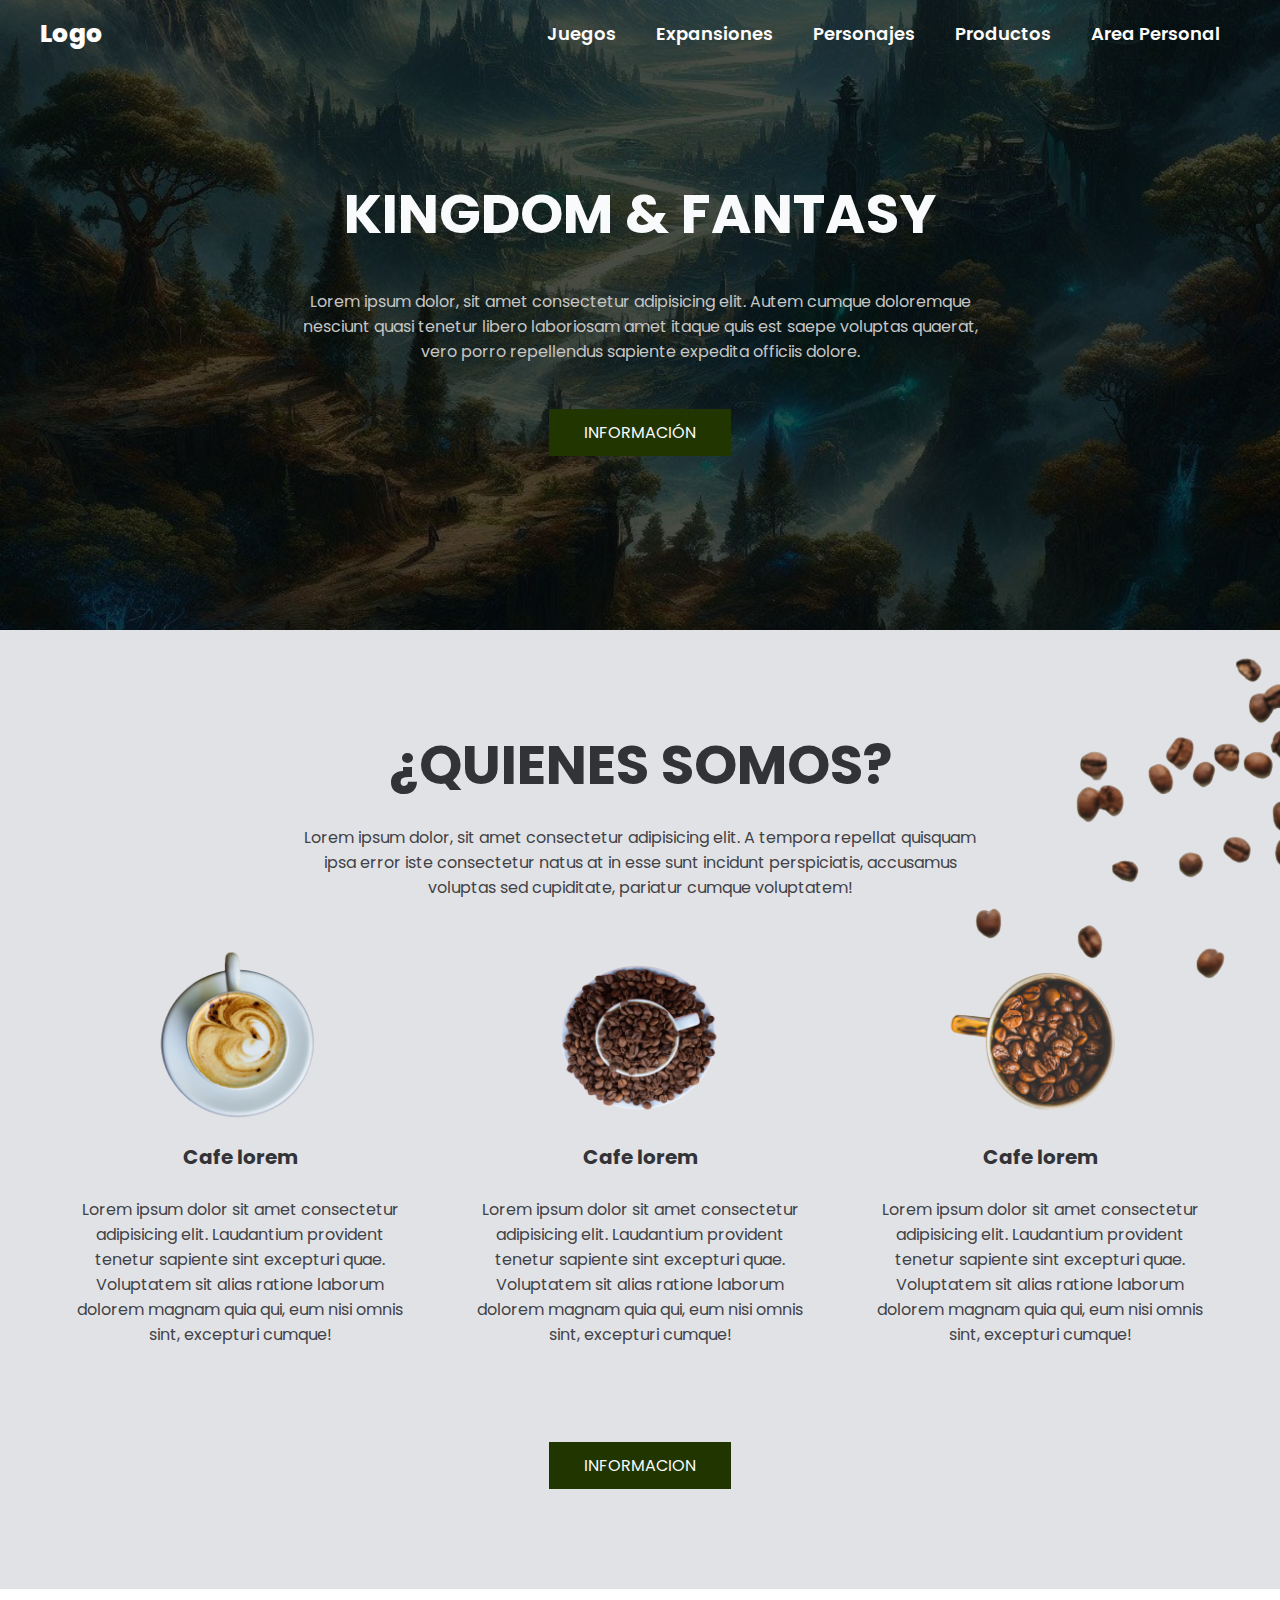
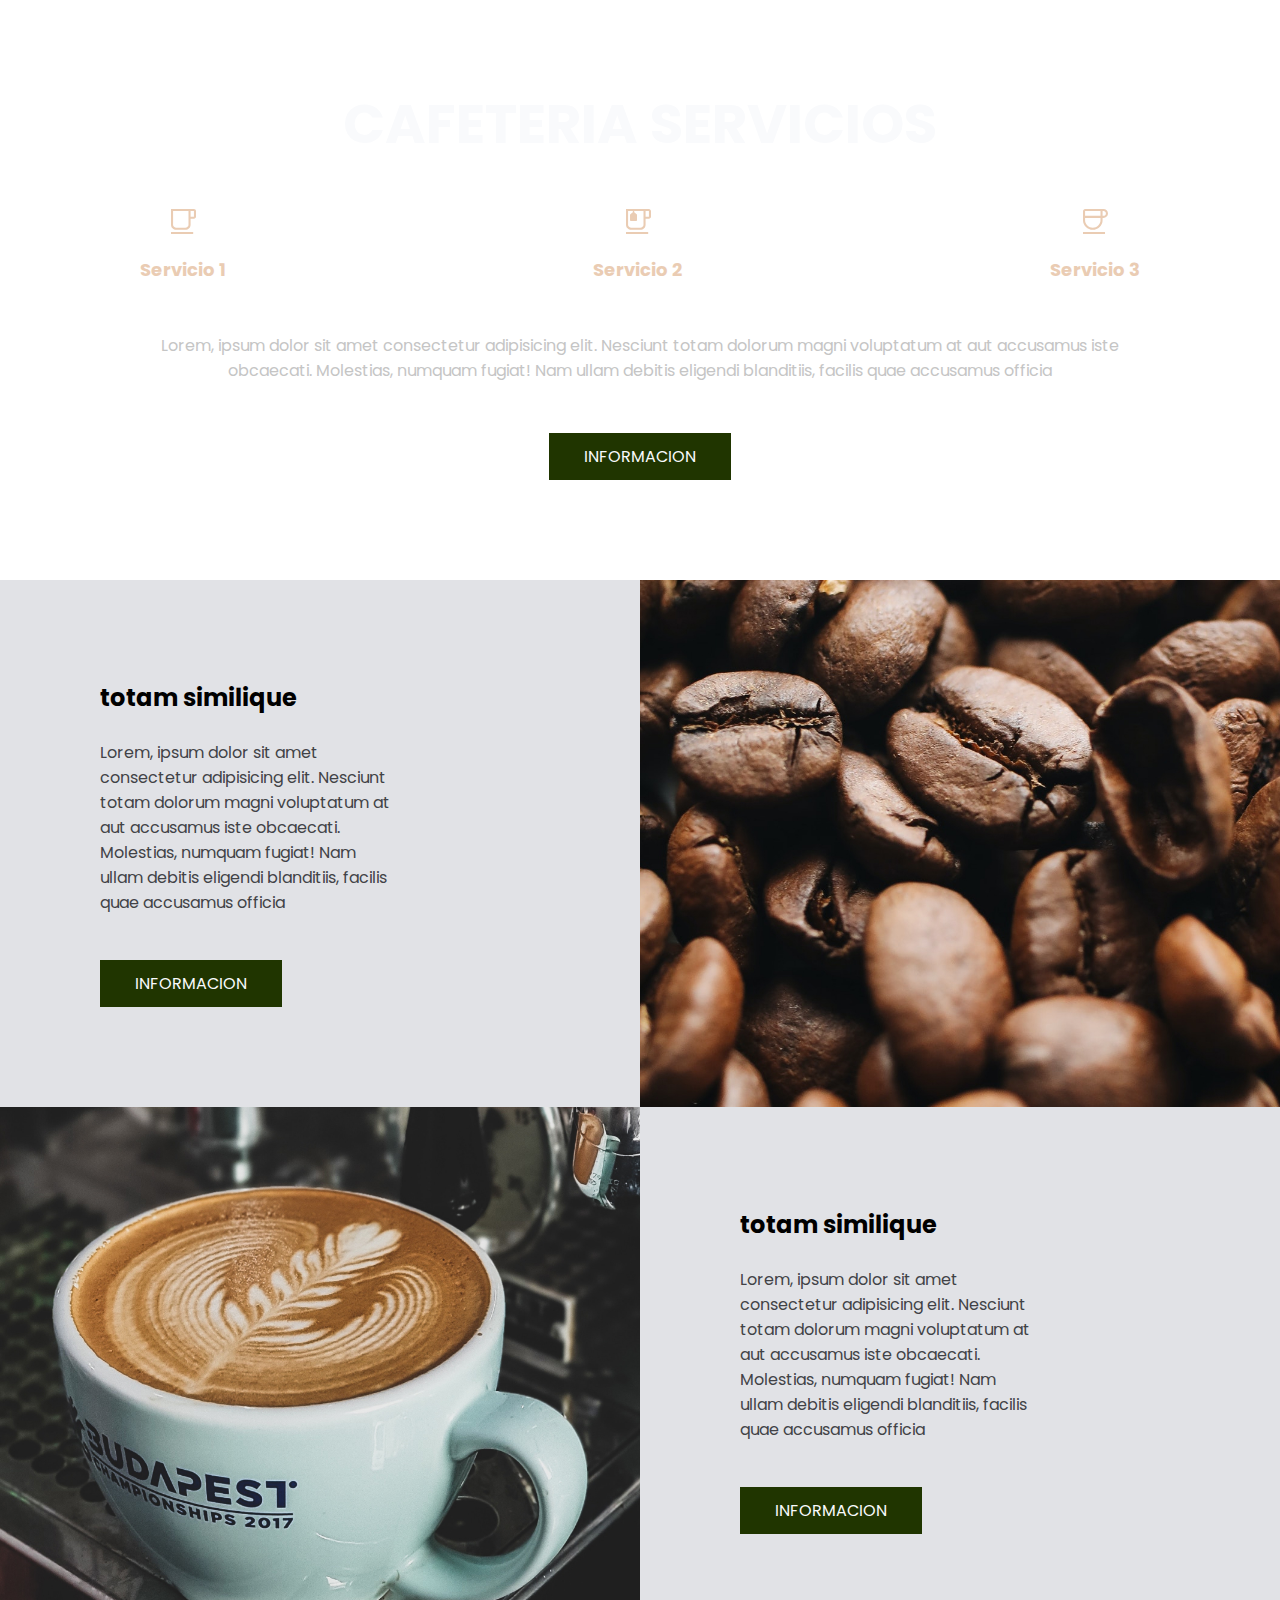
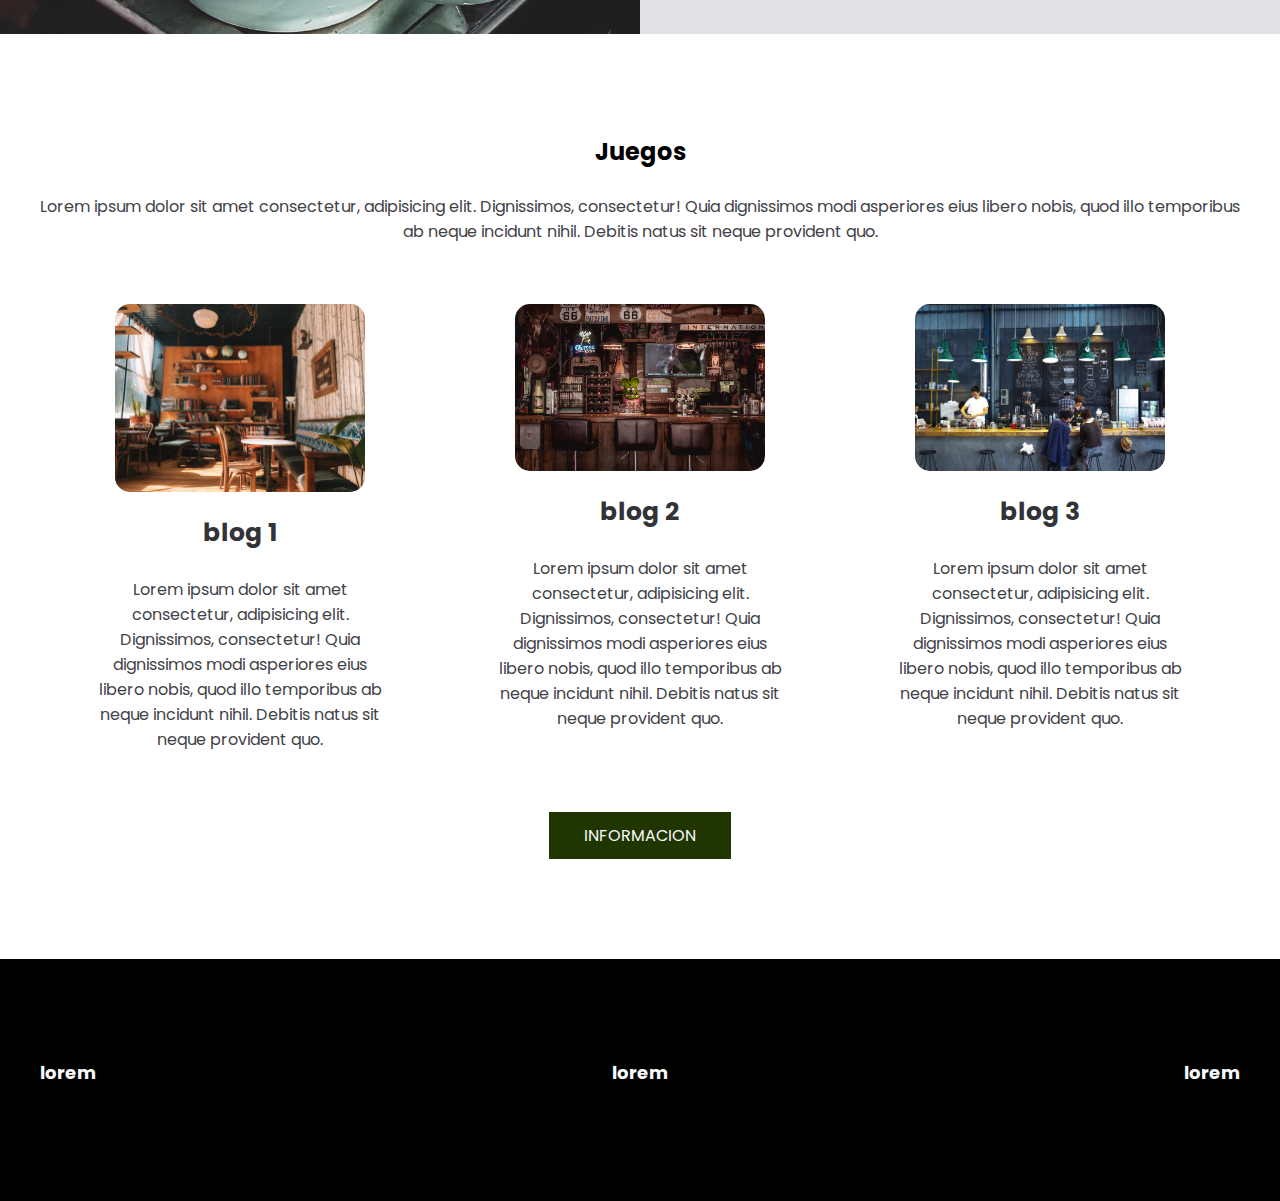
==== index.html @ b78b921e "initial commit" ====
<!DOCTYPE html>
<html lang="en">
<head>
    <meta charset="UTF-8">
    <meta name="viewport" content="width=device-width, initial-scale=1.0">
    <!-- enlace al css -->
    <link rel="stylesheet" href="CSS/style.css">
    <!-- favicon -->
    <link rel="shortcut icon" href="/icon/favicon.png" type="image/x-icon">
    <title>Pagina Principal</title>
</head>
<body>
    <header class="header">
        <div class="menu container">
            <a href="#" class="logo">Logo</a>
            <input type="checkbox" id="menu" />
            <label for="menu">
                <img src="images/menu.png" class="menu-icono" alt="">
            </label>
            <nav class="navbar">
                <ul class="lis">
                    <li><a href="">Juegos</a></li>
                    <li><a href="">Expansiones</a></li>
                    <li><a href="">Personajes</a></li>
                    <li><a href="">Productos</a></li>
                    <li><a href="login.html">Area Personal</a></li>
                </ul>
            </nav>
        </div>

        <div class="header-content container">

            <h1>kingdom & fantasy</h1>
            <p>
                Lorem ipsum dolor, sit amet consectetur adipisicing elit. Autem cumque doloremque nesciunt quasi tenetur libero 
                laboriosam amet itaque quis est saepe voluptas quaerat, vero porro repellendus sapiente expedita officiis dolore.
            </p>
            <a href="#" class="btn-1">Información</a>
        </div>

    </header>

    <section class="coffee">
        <img src="./images/bg2.png" class="coffee-img" alt="">

        <div class="coffee-content container">
            <h2>¿Quienes somos?</h2>
            <p class="txt-p">Lorem ipsum dolor, sit amet consectetur adipisicing elit. A tempora repellat quisquam ipsa error iste consectetur 
                natus at in esse sunt incidunt perspiciatis, accusamus voluptas sed cupiditate, pariatur cumque voluptatem!
            </p>

            <div class="coffee-group">
                <div class="coffee-1">
                    <img src="images/c1.png" alt="">
                    <h3>Cafe lorem</h3>
                    <p>Lorem ipsum dolor sit amet consectetur adipisicing elit. Laudantium provident tenetur sapiente sint excepturi quae. Voluptatem sit alias 
                        ratione laborum dolorem magnam quia qui, eum nisi omnis sint, excepturi cumque!
                    </p>
                </div>

                <div class="coffee-1">
                    <img src="images/c2.png" alt="">
                    <h3>Cafe lorem</h3>
                    <p>Lorem ipsum dolor sit amet consectetur adipisicing elit. Laudantium provident tenetur sapiente sint excepturi quae. Voluptatem sit alias 
                        ratione laborum dolorem magnam quia qui, eum nisi omnis sint, excepturi cumque!
                    </p>
                </div>

                <div class="coffee-1">
                    <img src="images/c3.png" alt="">
                    <h3>Cafe lorem</h3>
                    <p>Lorem ipsum dolor sit amet consectetur adipisicing elit. Laudantium provident tenetur sapiente sint excepturi quae. Voluptatem sit alias 
                        ratione laborum dolorem magnam quia qui, eum nisi omnis sint, excepturi cumque!
                    </p>
                </div>
            </div>
            <a href="#" class="btn-1">Informacion</a>

        </div>
    </section>

    <main class="services">

        <div class="services-content container">
            <h2>Cafeteria servicios</h2>

            <div class="services-group">

                <div class="services-1">
                    <img src="images/i1.svg" alt="">
                    <h3>Servicio 1</h3>
                </div>

                <div class="services-1">
                    <img src="images/i2.svg" alt="">
                    <h3>Servicio 2</h3>
                </div>

                <div class="services-1">
                    <img src="images/i3.svg" alt="">
                    <h3>Servicio 3</h3>
                </div>

            </div>

            <p>
                Lorem, ipsum dolor sit amet consectetur adipisicing elit. 
                Nesciunt totam dolorum magni voluptatum at aut accusamus iste obcaecati. 
                Molestias, numquam fugiat! Nam ullam debitis eligendi blanditiis, facilis quae accusamus officia
            </p>
            <a href="#" class="btn-1">Informacion</a>
        </div>
    </main>

    <section class="general">

        <div class="general-1">
            <h2>totam similique</h2>
            <p>
                Lorem, ipsum dolor sit amet consectetur adipisicing elit. 
                Nesciunt totam dolorum magni voluptatum at aut accusamus iste obcaecati. 
                Molestias, numquam fugiat! Nam ullam debitis eligendi blanditiis, facilis quae accusamus officia
            </p>
            <a href="#" class="btn-1">informacion</a>
        </div>
        <div class="general-2">

        </div>

    </section>

    <section class="general">

        <div class="general-3"></div>

        <div class="general-1">
            <h2>totam similique</h2>
            <p>
                Lorem, ipsum dolor sit amet consectetur adipisicing elit. 
                Nesciunt totam dolorum magni voluptatum at aut accusamus iste obcaecati. 
                Molestias, numquam fugiat! Nam ullam debitis eligendi blanditiis, facilis quae accusamus officia
            </p>
            <a href="#" class="btn-1">informacion</a>
        </div>
        
            
        </div>

    </section>

    <section class="blog container">

        <h2>Juegos</h2>
        <p>
            Lorem ipsum dolor sit amet consectetur, adipisicing elit. Dignissimos, consectetur! Quia dignissimos modi asperiores
             eius libero nobis, quod illo temporibus ab neque incidunt nihil. Debitis natus sit neque provident quo.
        </p>

        <div class="blog-content">
            <div class="blog-1">
                <img src="images/blog1.jpg" alt="">
                <h3>blog 1</h3>
                <p>
                    Lorem ipsum dolor sit amet consectetur, adipisicing elit. Dignissimos, consectetur! Quia dignissimos modi asperiores
                     eius libero nobis, quod illo temporibus ab neque incidunt nihil. Debitis natus sit neque provident quo.
                </p>
            </div>

            <div class="blog-1">
                <img src="images/blog2.jpg" alt="">
                <h3>blog 2</h3>
                <p>
                    Lorem ipsum dolor sit amet consectetur, adipisicing elit. Dignissimos, consectetur! Quia dignissimos modi asperiores
                     eius libero nobis, quod illo temporibus ab neque incidunt nihil. Debitis natus sit neque provident quo.
                </p>
            </div>

            <div class="blog-1">
                <img src="images/blog3.jpg" alt="">
                <h3>blog 3</h3>
                <p>
                    Lorem ipsum dolor sit amet consectetur, adipisicing elit. Dignissimos, consectetur! Quia dignissimos modi asperiores
                     eius libero nobis, quod illo temporibus ab neque incidunt nihil. Debitis natus sit neque provident quo.
                </p>
            </div>
        </div>

        <a href="#" class="btn-1">informacion</a>
    </section>

    <footer class="footer">
        <div class="footer-content container">
            <div class="link">
                <h3>lorem</h3>
                <ul>
                    <li><a href="#"></a></li>
                    <li><a href="#"></a></li>
                    <li><a href="#"></a></li>
                    <li><a href="#"></a></li>
                    <li><a href="#"></a></li>
                </ul>
            </div>

            <div class="link">
                <h3>lorem</h3>
                <ul>
                    <li><a href="#"></a></li>
                    <li><a href="#"></a></li>
                    <li><a href="#"></a></li>
                    <li><a href="#"></a></li>
                    <li><a href="#"></a></li>
                </ul>
            </div>

            <div class="link">
                <h3>lorem</h3>
                <ul>
                    <li><a href="#"></a></li>
                    <li><a href="#"></a></li>
                    <li><a href="#"></a></li>
                    <li><a href="#"></a></li>
                    <li><a href="#"></a></li>
                </ul>
            </div>
        </div>
    </footer>
</body>
</html>
---- CSS/style.css ----
@import url('https://fonts.googleapis.com/css2?family=Poppins:wght@400;500;600;700;800&display=swap');

*{
    margin: 0;
    padding: 0;
    box-sizing: border-box;
    text-decoration: none;
    list-style: none;
}
body{
    font-family: 'poppins', sans-serif;
}
.container{
    max-width: 1200px;
    margin: 0 auto;
}

.header{
    background-image: linear-gradient(
        rgba(0,0,0,0.7),
        rgba(0,0,0,0.7)),
        url(../img/fondoHeader.jpeg);
    background-position: center bottom;
    background-repeat: no-repeat;
    background-size: cover;
    min-height: 70vh;
    display: flex;
    align-items: center;
}

.menu{
    position: absolute;
    top: 0;
    left: 0;
    right: 0;
    display: flex;
    align-items: center;
    justify-content: space-between;
}

.logo{
    color: #FFFDFC;
    font-size: 25px;
    font-weight: 800;
}


.menu .navbar ul li{
    position: relative;
    float: left;

}

.menu .navbar ul li a{
    font-size: 18px;
    padding: 20px;
    color: #FFFDFC;
    display: block;
    font-weight: 600;
}
.menu .navbar ul li a:hover{
    color: #406608;
}

#menu{
    display: none;
}

.menu-icono{
    width: 25px;
}
.menu label{
    cursor: pointer;
    display: none;
}

.header-content{
    text-align: center;
}

.header-content h1{
    font-size: 55px;
    line-height: 80px;
    color: #F9FAFC;
    text-transform: uppercase;
    margin-bottom: 35px;
}

.header-content p{
    font-size: 16px;
    color: #c5c5c5;
    padding: 0 250px;
}

.btn-1{
    display: inline-block;
    padding: 11px 35px;
    background-color: #203500;
    color: #F9FAFC;
    text-transform: uppercase;
}

.btn-1:hover{
    background-color: #314d06;
}

.coffee{
    padding: 100px 0;
    background-color: #E1E2E6;
    position: relative;
}
.coffee-content{
    text-align: center;
}
.coffee-content h2{
    font-size: 55px;
    line-height: 70px;
    color: #323337;
    text-transform: uppercase;
    padding: 0 250px;
    margin-bottom: 15px;
}

.txt-p{
    font-size: 16px;
    color: #414247;
    padding: 0 250px;
    margin-bottom: 35px;
}

.coffee-group{
    display: flex;
    justify-content: space-between;
    margin-bottom: 50px;

}

.coffee-1{
    padding: 0 25px;
}

.coffee-1 img{
    width: 200px;
}
.coffee-img{
    position: absolute;
    top: 0;
    right: 0;
}

.coffee-1 h3{
    color: #323337;
    font-size: 20px;
    margin-bottom: 15px;

}

.services{
    background-image: linear-gradient(
        rgba(0,0,0,0.7),
        rgba(0,0,0,0.7)),
        url(../images/bg2.jpg);
    background-position: center center;
    background-repeat: no-repeat;
    background-size: cover;
    background-attachment: fixed;
    padding: 100px 0;

}

.services-content{
    text-align: center;
}

.services-content h2{
    font-size: 55px;
    line-height: 70px;
    color: #F9FAFC;
    text-transform: uppercase;
    margin-bottom: 50px;


}

.services-content p{
    font-size: 16px;
    color: #c5c5c5;
    margin-bottom: 50px;
    padding: 0 100px;

}
.services-group{
    display: flex;
    justify-content: space-between;
    margin-bottom: 50px;
}
.services-1{
    padding: 0 100px;
}

.services-1 img{
    width: 25px;
    margin-bottom: 15px;
}
.services-1 h3{
    color: #EACCB3;
    font-size: 18px;
}
.general{
    display: flex;
}
.general-1{
    width: 50%;
    padding: 100px 250px 100px 100px;
    background-color: #E1E2E6;
}

.general-2{
    background-image: url(../images/coffe-1.jpg);
    background-position: center center;
    background-repeat: no-repeat;
    background-size: cover;
    width: 50%;
}

.general-3{
    background-image: url(../images/coffee-2.jpg);
    background-position: center center;
    background-repeat: no-repeat;
    background-size: cover;
    width: 50%;
}
.h2{
    font-size: 55px;
    line-height: 70px;
    color: #323337;
    text-transform: uppercase;
    margin-bottom: 20px;

}

p{
    font-size: 16px;
    color: #414247;
    margin: 25px 0 45px 0;
}

.blog{
    padding: 100px 0;
    text-align: center;
}

.blog-content{
    display: flex;
    justify-content: space-between;
}

.blog-1{
    padding: 15px 55px;
}

.blog-1 img{
    width: 250px;
    border-radius: 15px;
    margin-bottom: 15px;
}
.blog-1 h3{
    font-size: 25px;
    color: #323337;
}

.footer{
    padding: 100px 0;
    background-color: #000;
    bottom: 0;
    
}

.footer-content{
    display: flex;
    justify-content: space-between;
}

.link h3{
    font-size: 18px;
    color: #F9FAFC;
    margin-bottom:15px ;

}

.link a{
    font-size: 16px;
    color: #c5c5c5;
    display: block;
    margin-bottom: 15px;
}



/* estilo pagina de inicio y registro --------------------- */

.pagLog{
    font-family: 'poppins', sans-serif;
    min-height: 70vh;
    display: flex;
    align-items: center;
    justify-content: center;
    background-image: url(../img/nubes.jpg);
    background-repeat: no-repeat;

    background-position: center center;
    background-size: cover;

}

form{
    padding: 50px 55px 85px 55px;
    box-shadow: 0 0 20px rgba(0, 0, 0, 0.2);
    border-radius: 20px;
    text-align: center;
    /* width: 400px; */
    border: 1px solid rebeccapurple;
    margin-top: 50px;
    -webkit-backdrop-filter: blur(60px);
    backdrop-filter: blur(100px);
}
.formLog{
    width: 500px;
}

.formReg{
    width: 500px;
}


.input-group{
    display: flex;
    flex-direction: column;
    text-align: left;
}

.h2l{
    color: #1B1B1B;
    font-size: 35px;
    margin: 0;
}

.pl{
    font-size: 16px;
    color: #353535;
    margin-bottom: 20px;
}

.line{
    display: inline-block;
    width: 50px;
    height: 7px;
    background: linear-gradient(
        90deg,
        rgba(214,0,254,1) 0%,
        rgba(136,1,254,1) 77%);
    
}

.lblLog{
    color: #353535;
    font-size: 15px;
    font-weight: 600;
    margin-bottom: 15px;
}
input{
    padding: 17px 10px;
    border-radius: 10px;
    margin-bottom: 20px;
    border: 2px solid #EDEDED;
    color: #1B1B1B;
    outline: none;
}

input::placeholder{
    color: #c0c0c0;
}
.form-txt{
    margin-bottom: 30px;
    display: flex;
    justify-content: space-between;
    text-align: center;
}
.form-txt a{
    color: #1B1B1B;
    font-size: 14px;
    font-weight: 600;
    text-decoration: none;
}

.btn{
    font-size: 16px;
    color: #FFcFFF;
    border: 0;
    border-radius: 25px;
    background: linear-gradient(
        90deg,
        rgba(214,0,254,1) 0%,
        rgba(136,1,254,1) 77%);
    box-shadow: 0 0 20px rgba(214, 0, 254, 0.4);
    cursor: pointer;
}

.btn:hover {
    background: linear-gradient(
        90deg,
        rgba(136,1,254,1) 0%,
        rgba(214,0,254,1) 77%);
    
}






/* responsive */

@media(max-width:991px){
    .menu{
        padding: 30px;
    }
    .menu label{
        display: initial;
    }
    .menu .navbar{
        position: absolute;
        top: 100%;
        left: 0;
        right: 0;
        background-color: #323337;
        display: none;
    }

    .menu .navbar ul li{
        width: 100%;
    }
    #menu:checked ~ .navbar{
        display: initial;
    }
    .header{
        min-height: 0vh;
    }
    .header-content{
        padding: 100px 30px;
    }
    .header-content p{
        padding: 0;
    }

    .coffee{
        padding: 30px;
    }
    .coffee-content h2{
        padding: 0;
    }
    .txt-p{
        padding: 0;
    }
    .coffee-group{
        flex-direction: column;
        margin-bottom: 0;

    }

    .coffee-img{

        display: none;

    }
    .services{
        padding: 30px;
    }

    .services-content p{
        padding: 0;
    }
    .services-group{
        flex-direction: column;
        margin-bottom: 0;

    }

    .services-1{
        margin-bottom: 25px;
    }

    .general{
        flex-direction: column;
    }

    .general-1{
        width: 100%;
        padding: 30px;
        text-align: center;
    }

    .general-2, .general-3 {
        display: none;
    }

    .blog{
        padding: 30px;

    }
    .blog-content{
         flex-direction: column;

    }
    .blog-1{
        padding: 0;
    }

    .footer{
        padding: 30px;
    }
    .footer-content{
        flex-direction: column;
        text-align: center;
    }

    /* pantalla login y registro */

    .pagLog{
        padding: 30px;
    }

    .formReg{
        padding: 50px 30px;
        width: 100%;
        
    }

    .formLog{
        padding: 50px 30px;
        width: 100%;
    }
    input{
        padding: 15px 10px;
    }
}
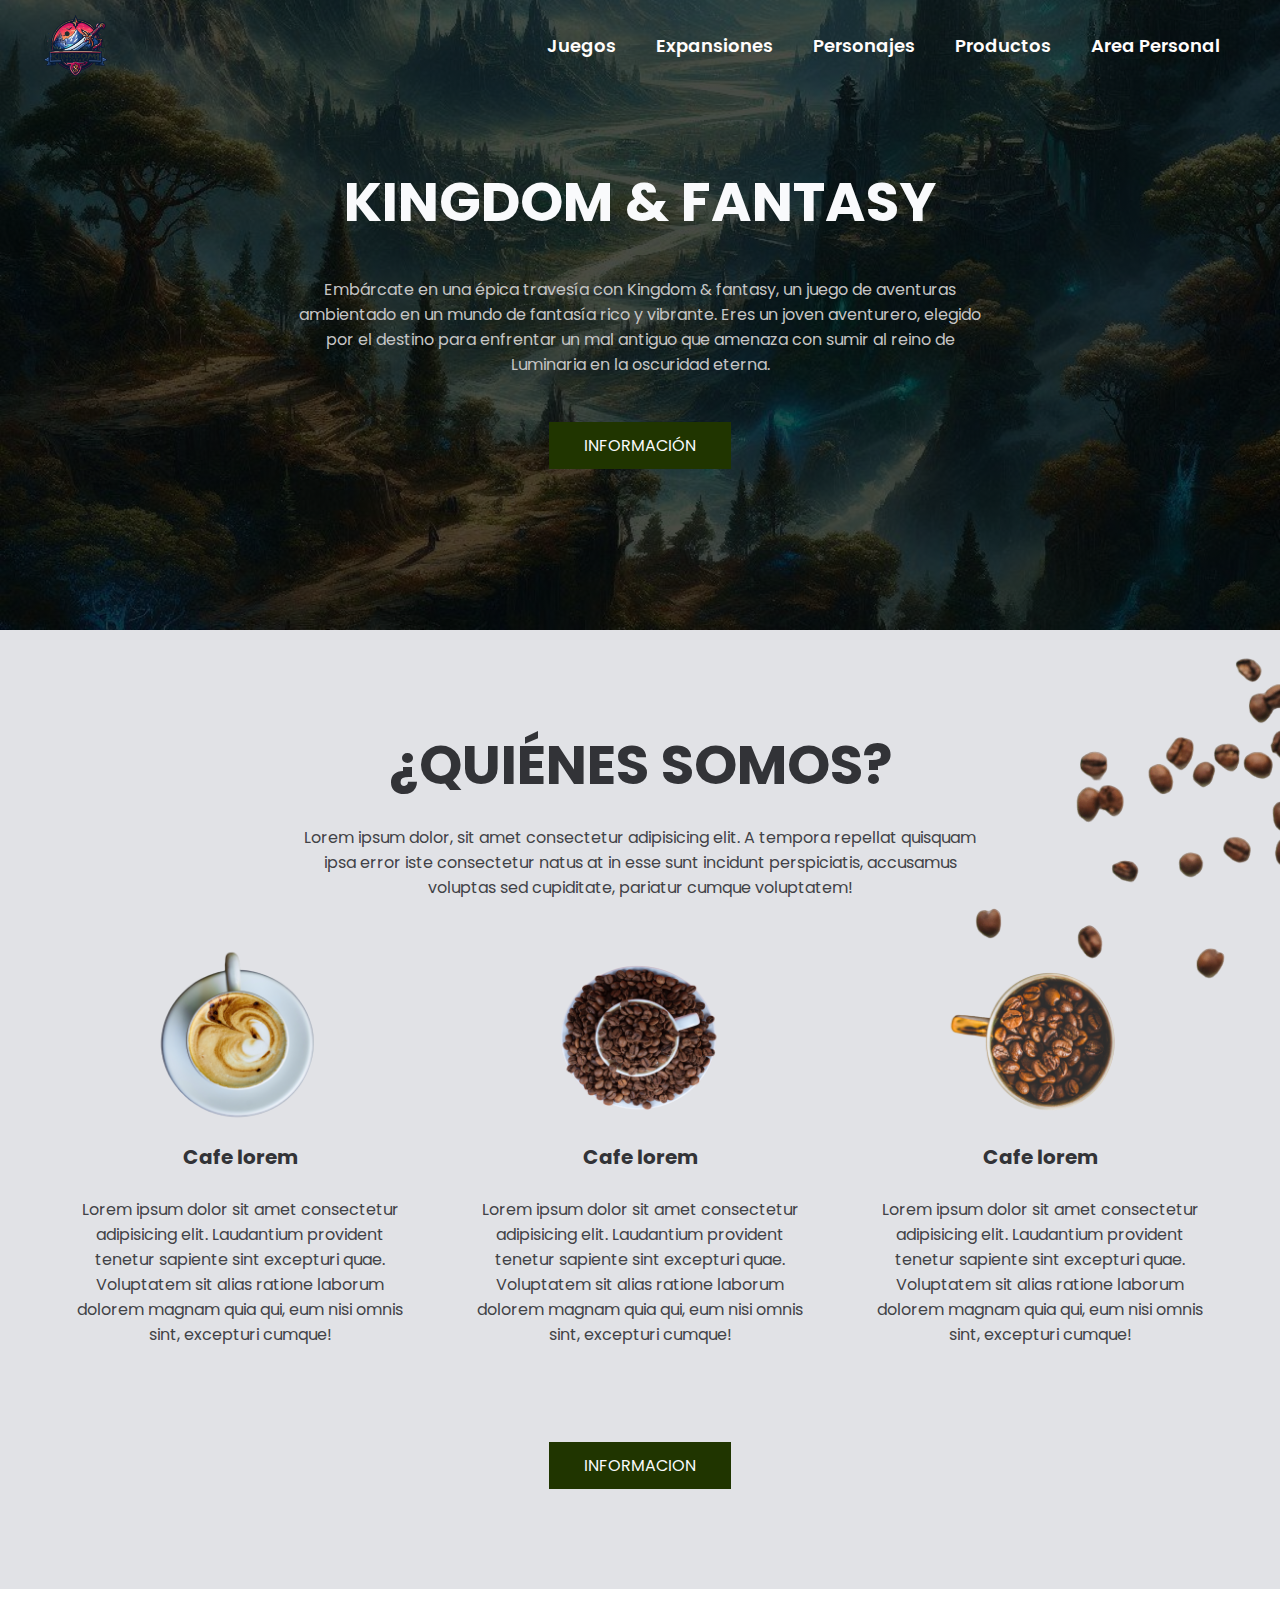
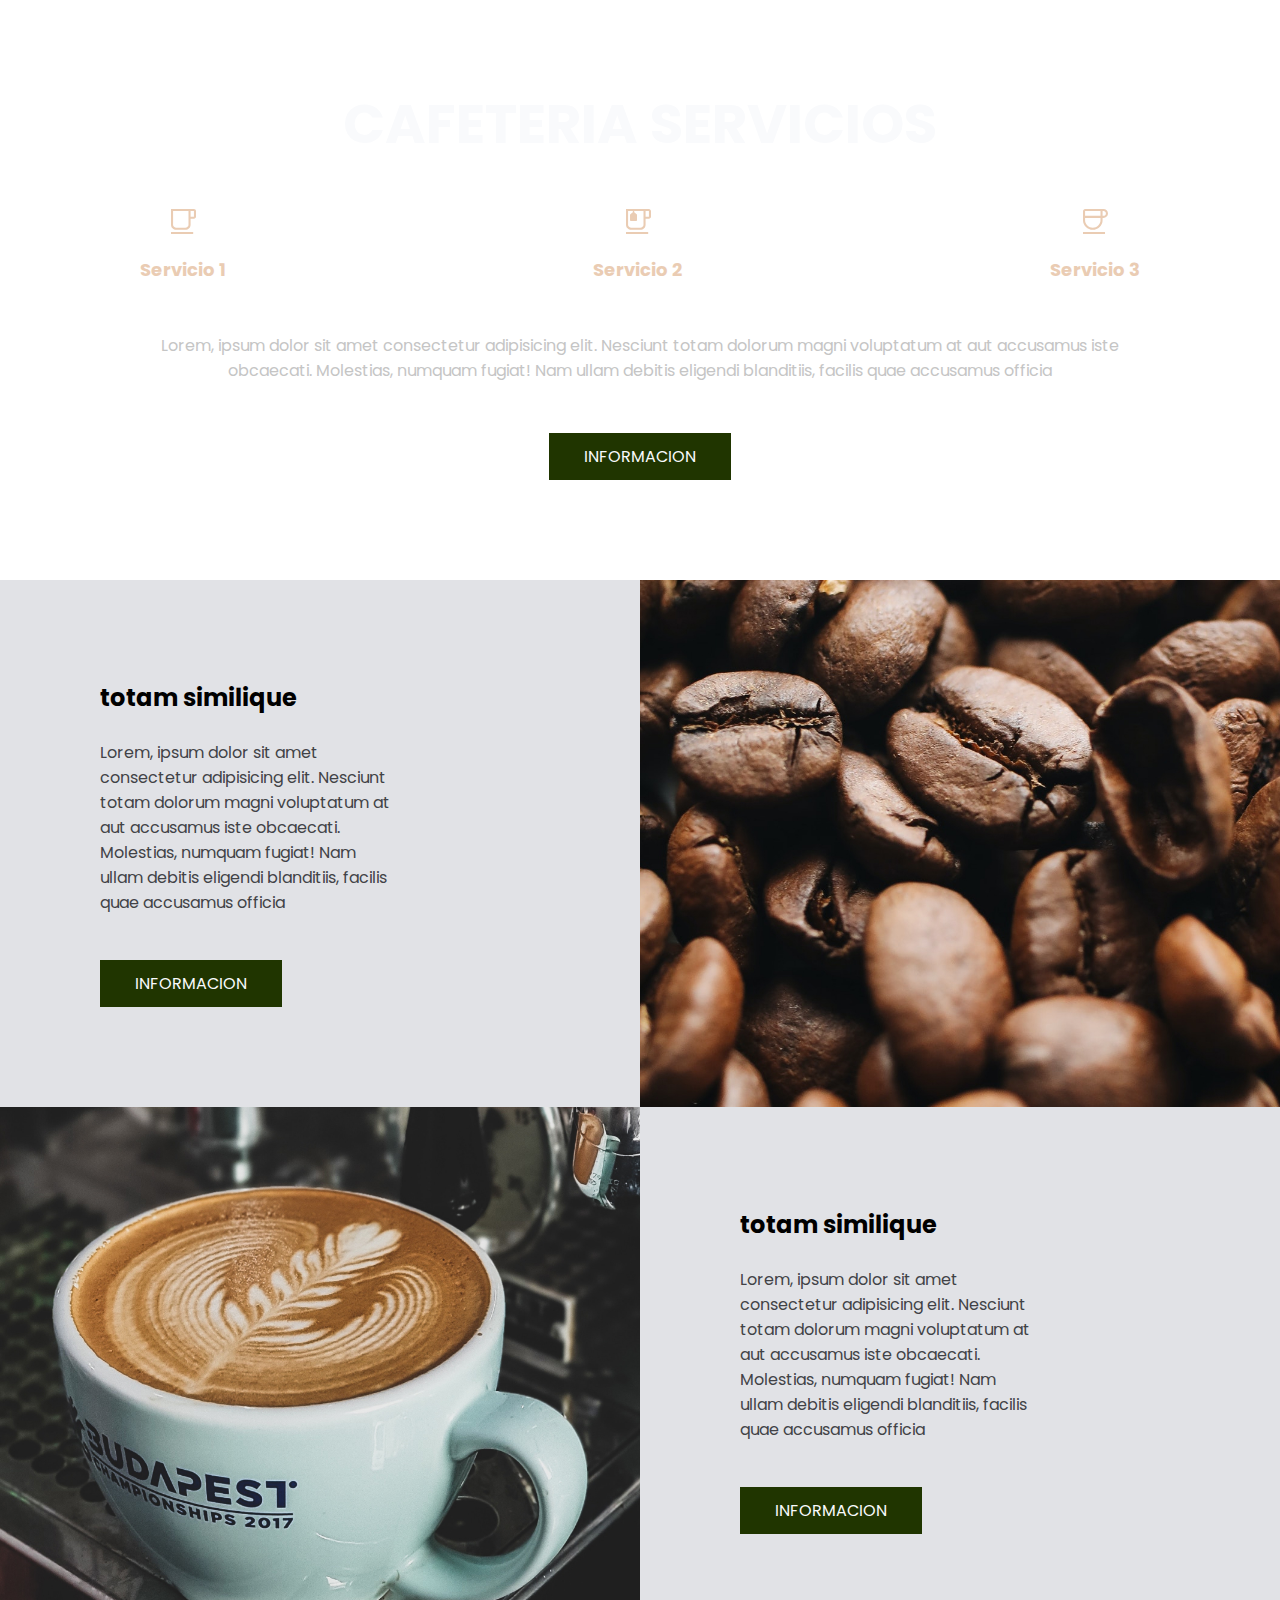
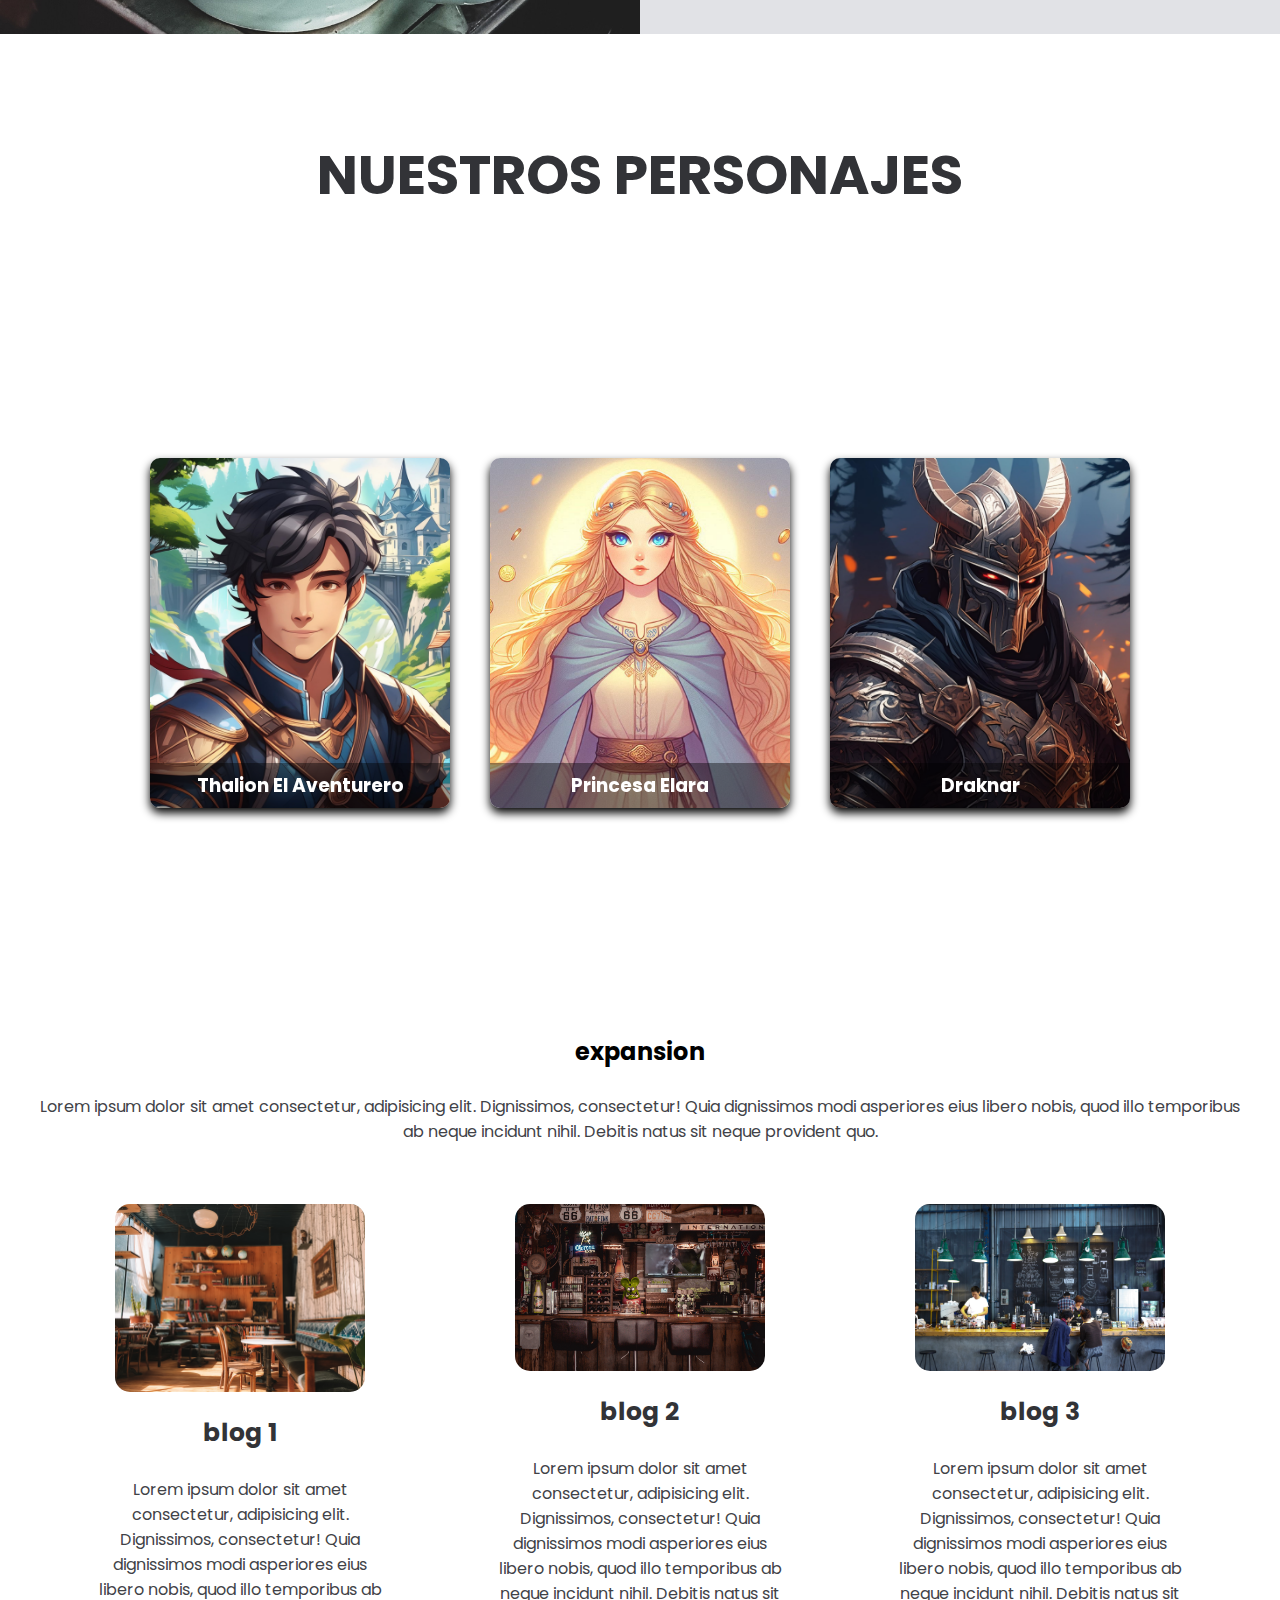
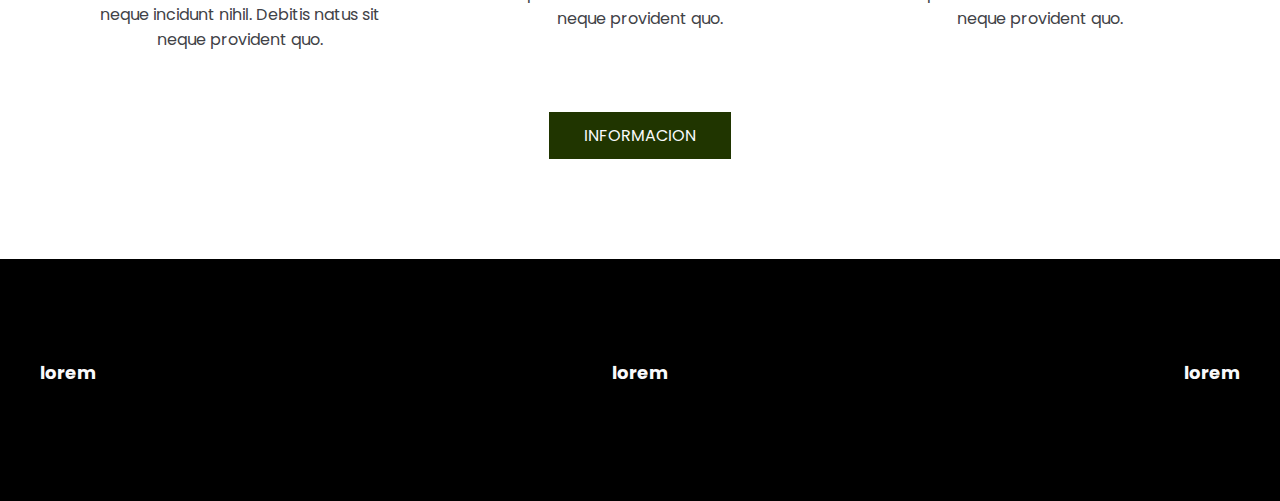
==== commit ae4c2f7d: "3" ====
--- a/index.html
+++ b/index.html
@@ -12,7 +12,7 @@
 <body>
     <header class="header">
         <div class="menu container">
-            <a href="#" class="logo">Logo</a>
+            <a href="#" class="logo"><img src="img/logo.png" alt=""></a>
             <input type="checkbox" id="menu" />
             <label for="menu">
                 <img src="images/menu.png" class="menu-icono" alt="">
@@ -30,10 +30,14 @@
 
         <div class="header-content container">
 
-            <h1>kingdom & fantasy</h1>
-            <p>
-                Lorem ipsum dolor, sit amet consectetur adipisicing elit. Autem cumque doloremque nesciunt quasi tenetur libero 
-                laboriosam amet itaque quis est saepe voluptas quaerat, vero porro repellendus sapiente expedita officiis dolore.
+            <h1>kingdom & fantasy </h1>
+            <p>
+                Embárcate en una épica travesía con Kingdom & fantasy, 
+                un juego de aventuras ambientado en 
+                un mundo de fantasía rico y vibrante. Eres un joven 
+                aventurero, elegido por el destino para enfrentar un mal antiguo 
+                que amenaza con sumir al reino 
+                de Luminaria en la oscuridad eterna.
             </p>
             <a href="#" class="btn-1">Información</a>
         </div>
@@ -44,7 +48,7 @@
         <img src="./images/bg2.png" class="coffee-img" alt="">
 
         <div class="coffee-content container">
-            <h2>¿Quienes somos?</h2>
+            <h2>¿Quiénes somos?</h2>
             <p class="txt-p">Lorem ipsum dolor, sit amet consectetur adipisicing elit. A tempora repellat quisquam ipsa error iste consectetur 
                 natus at in esse sunt incidunt perspiciatis, accusamus voluptas sed cupiditate, pariatur cumque voluptatem!
             </p>
@@ -148,9 +152,59 @@
 
     </section>
 
+    <!-- --------------------------------------------------------------------------------------------------------------------------- -->
+
+    <section class="bodyCard">
+        <h2>Nuestros Personajes</h2>
+        <!--primera carta-->
+    <div class="card">
+        <!--parte delantera-->
+        <div class="face front">
+            <img src="img/thalion.jpeg" alt="">
+            <h3 class="h3flip">Thalion El Aventurero</h3>
+        </div>
+        <!--parte trasera-->
+        <div class="face back">
+            <h3 class="h3flip">Thalion Stormwind</h3>
+            <p class="pflip">Thalion es un aventurero criado por los elfos valiente y noble, conocido por su destreza en combate y su espíritu indomable.</p>
+            <div class="link"><a href="#"></a>Mas Información</div>
+        </div>
+    </div>
+
+    <!--segunda carta-->
+    <div class="card">
+            <!--parte delantera-->
+        <div class="face front">
+            <img src="img/princesa.jpeg" alt="">
+            <h3 class="h3flip">Princesa Elara</h3>
+        </div>
+        <!--parte trasera-->
+        <div class="face back">
+            <h3 class="h3flip">Elara De Luminaria</h3>
+            <p class="pflip">Princesa del reino de Luminaria. Tiene largos cabellos dorados que brillan como el sol y ojos azul profundo que reflejan su sabiduría, compasión y valientia.</p>
+            <div class="link"><a href="#"></a>Mas Información</div>
+        </div>
+    </div>
+    <!--tercera carta-->
+    <div class="card">
+        <!--parte delantera-->
+        <div class="face front">
+            <img src="img/draknar.jpeg" alt="">
+            <h3 class="h3flip">Draknar</h3>
+        </div>
+        <!--parte trasera-->
+        <div class="face back">
+            <h3 class="h3flip">Draknar el Rey Demonio</h3>
+            <p class="pflip">Imponente y terrorífico, con una presencia que infunde miedo en todos los que lo ven. Su piel es de un tono oscuro, con ojos rojos llenos de odio y ambición.</p>
+            <div class="link"><a href="#"></a>Mas Información</div>
+        </div>
+    </div>
+    </section>
+<!-- --------------------------------------------------------------------------------------------------------------------------- -->
+
     <section class="blog container">
 
-        <h2>Juegos</h2>
+        <h2>expansion</h2>
         <p>
             Lorem ipsum dolor sit amet consectetur, adipisicing elit. Dignissimos, consectetur! Quia dignissimos modi asperiores
              eius libero nobis, quod illo temporibus ab neque incidunt nihil. Debitis natus sit neque provident quo.
@@ -186,7 +240,15 @@
         </div>
 
         <a href="#" class="btn-1">informacion</a>
-    </section>
+
+
+
+    </section>
+        
+
+
+
+    
 
     <footer class="footer">
         <div class="footer-content container">
--- a/CSS/style.css
+++ b/CSS/style.css
@@ -9,6 +9,7 @@
 }
 body{
     font-family: 'poppins', sans-serif;
+
 }
 .container{
     max-width: 1200px;
@@ -44,6 +45,11 @@
     font-weight: 800;
 }
 
+.logo img{
+    height: 70px;
+    width: 70px;
+    margin-top: 10px;
+}
 
 .menu .navbar ul li{
     position: relative;
@@ -415,6 +421,110 @@
 }
 
 
+/* Estilo para las flipCard ------------------------------------------------------------------ */
+.bodyCard h2{
+    font-size: 55px;
+    line-height: 70px;
+    color: #323337;
+    text-transform: uppercase;
+    padding: 0 250px;
+    margin-bottom: 15px;
+    
+}
+
+.bodyCard{
+    display: flex;
+    flex-wrap: wrap;
+    align-items: center;
+    justify-content: center;
+    min-height: 100vh;
+    font-family: 'poppins', sans-serif;
+
+}
+.card{
+    position: relative;
+    width: 300px;
+    height: 350px;
+    /*Aplicar margenes con restos de cartas*/
+    margin: 20px;
+
+}
+.card .face{
+    position: absolute;
+    width: 100%;
+    height: 100%;
+    backface-visibility: hidden;
+    border-radius: 10px;
+    overflow: hidden;
+    transition: 0.5s;
+}
+.card .front{
+    transform: perspective(600px) rotateY(0deg);
+    box-shadow: 0px 5px 10px #000;
+    font-family: 'poppins', sans-serif;
+}
+.card .front img{
+    position: absolute;
+    width: 100%;
+    height: 100%;
+    /*indica como el contenido de un elemento debera ser redimensionado
+    para ajustarse a su contenedor*/
+    object-fit: cover;
+}
+.card .front .h3flip{
+    position: absolute;
+    bottom: 0px;
+    width: 100%;
+    height: 45px;
+    line-height: 45px;
+    color: #fff;
+    background: rgb(0,0,0,0.4);
+    text-align: center;
+    font-family: one;
+    font-family: 'poppins', sans-serif;
+
+
+}
+.card .back{
+    transform: perspective(600px) rotateY(180deg); 
+    background: #406608;
+    padding: 15px;
+    color: #f3f3f3;
+    display: flex;
+    flex-direction: column;
+    justify-content: space-between;
+    text-align: center;
+    box-shadow: 0px 5px 10px #000;
+    font-family: 'poppins', sans-serif;
+}
+.card .back .link{
+    border-top: 1px solid #f3f3f3;
+    height: 50px;
+    line-height: 50px;
+    font-family: 'poppins', sans-serif;
+}
+.card .back .link a{
+    color: #f3f3f3
+}
+.card .back .h3flip{
+    font-size: 30px;
+    margin-top: 20px;
+    letter-spacing: 2px;
+    font-family: one;
+    font-family: 'poppins', sans-serif;
+    
+
+
+}
+.card .back .pflip{
+    letter-spacing: 1px;
+}
+.card:hover .front{
+    transform: perspective(600px) rotateY(180deg);
+}
+.card:hover .back{
+    transform: perspective(600px) rotateY(360deg);
+}
 
 
 
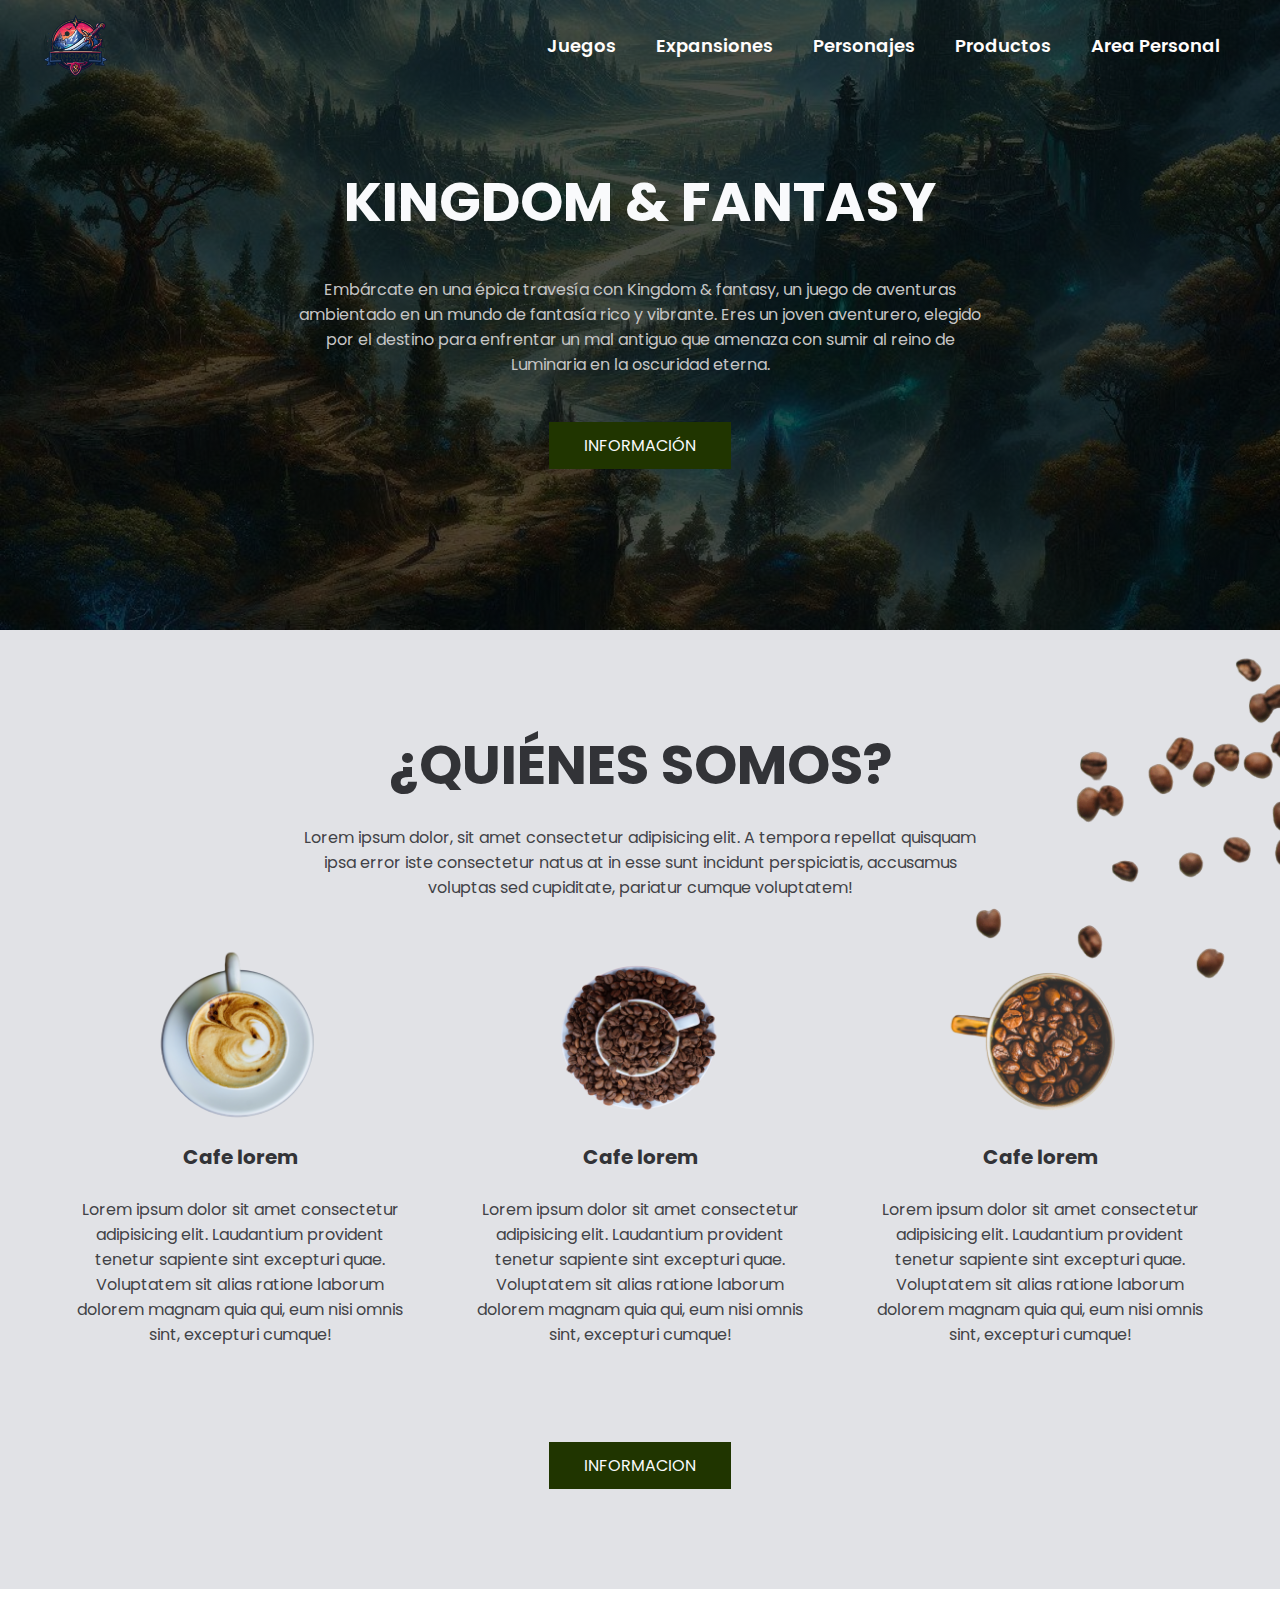
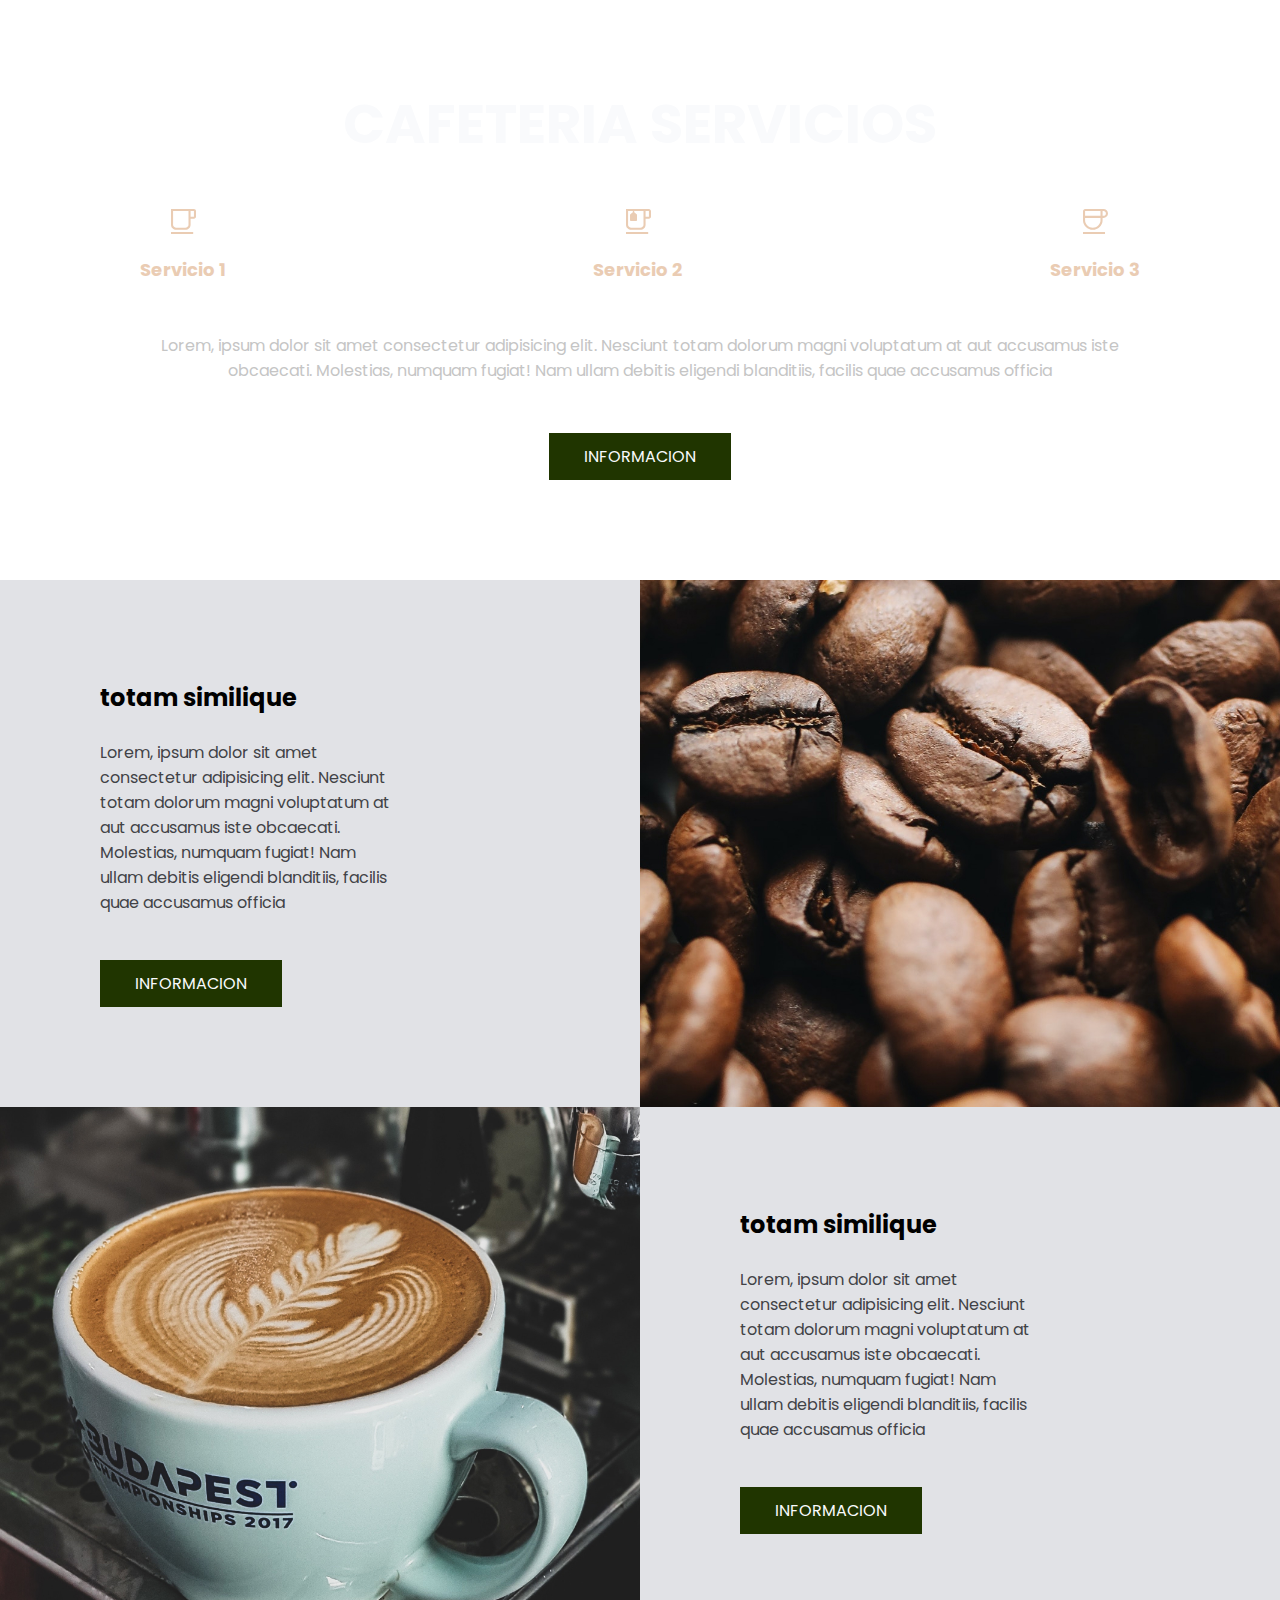
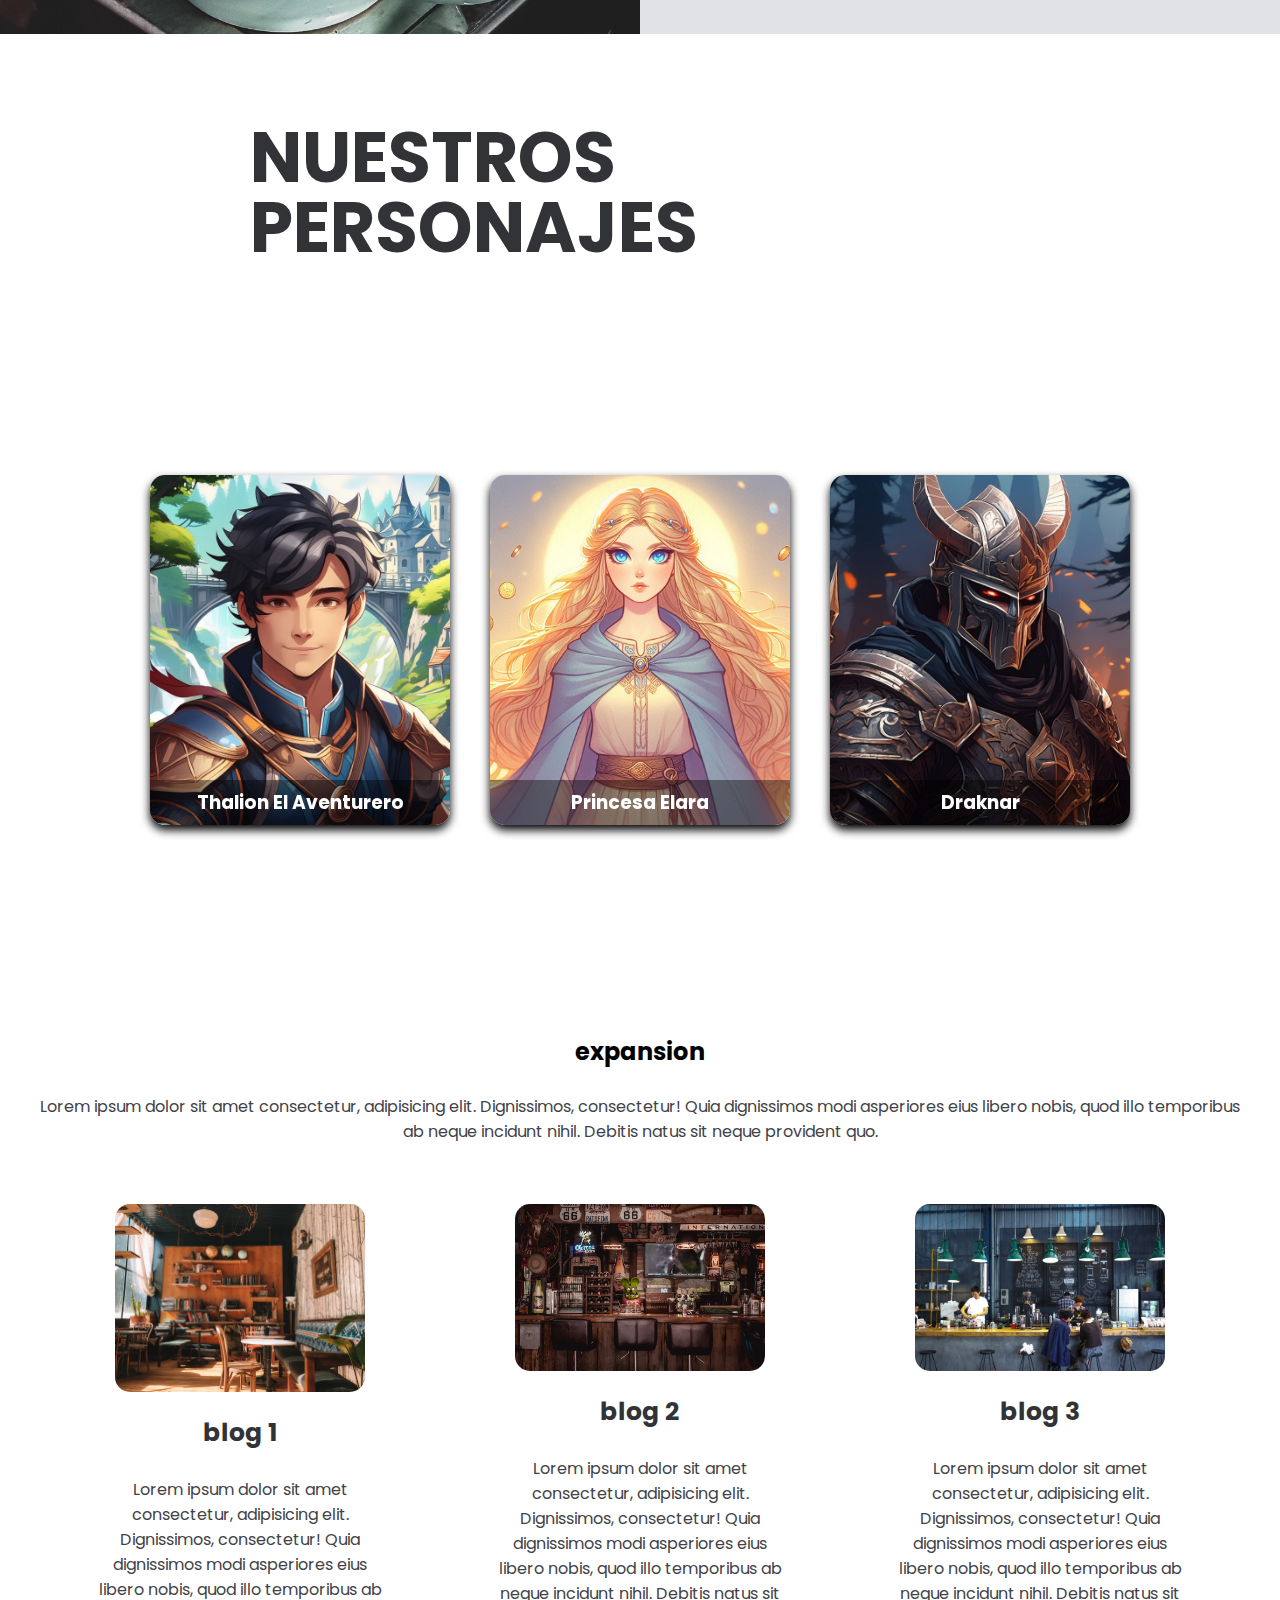
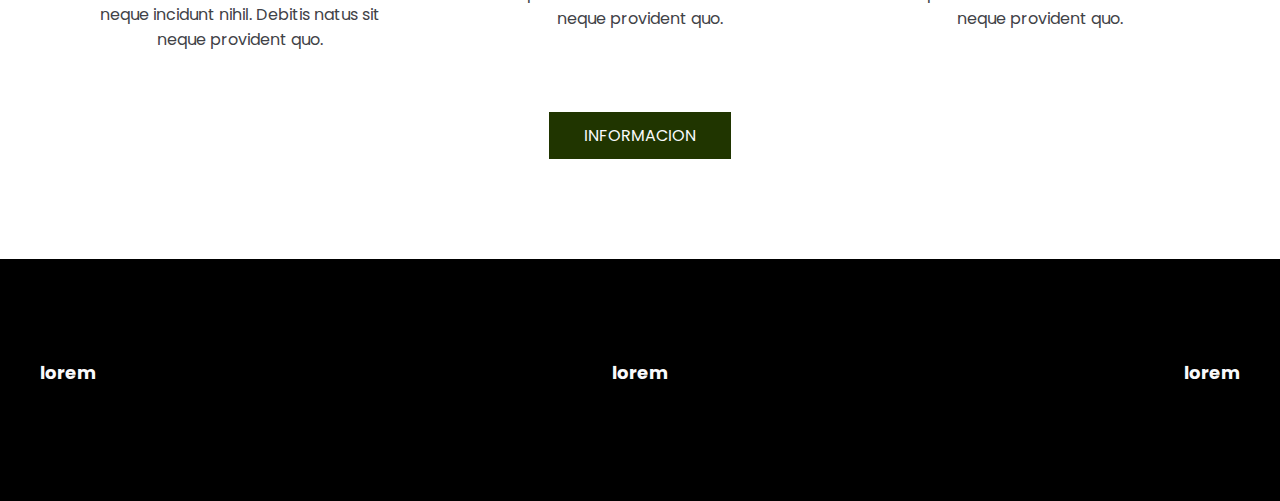
==== commit a92fd37c: "4" ====
--- a/index.html
+++ b/index.html
@@ -155,7 +155,9 @@
     <!-- --------------------------------------------------------------------------------------------------------------------------- -->
 
     <section class="bodyCard">
-        <h2>Nuestros Personajes</h2>
+
+        <h2 class="h2flip">Nuestros Personajes</h2>
+        
         <!--primera carta-->
     <div class="card">
         <!--parte delantera-->
--- a/CSS/style.css
+++ b/CSS/style.css
@@ -422,14 +422,15 @@
 
 
 /* Estilo para las flipCard ------------------------------------------------------------------ */
-.bodyCard h2{
-    font-size: 55px;
+.h2flip{
+    font-size: 70px;
     line-height: 70px;
     color: #323337;
     text-transform: uppercase;
     padding: 0 250px;
     margin-bottom: 15px;
     
+
 }
 
 .bodyCard{
@@ -454,7 +455,7 @@
     width: 100%;
     height: 100%;
     backface-visibility: hidden;
-    border-radius: 10px;
+    border-radius: 15px;
     overflow: hidden;
     transition: 0.5s;
 }
@@ -653,4 +654,7 @@
     input{
         padding: 15px 10px;
     }
+    
+
+    /* flipcard */
 }